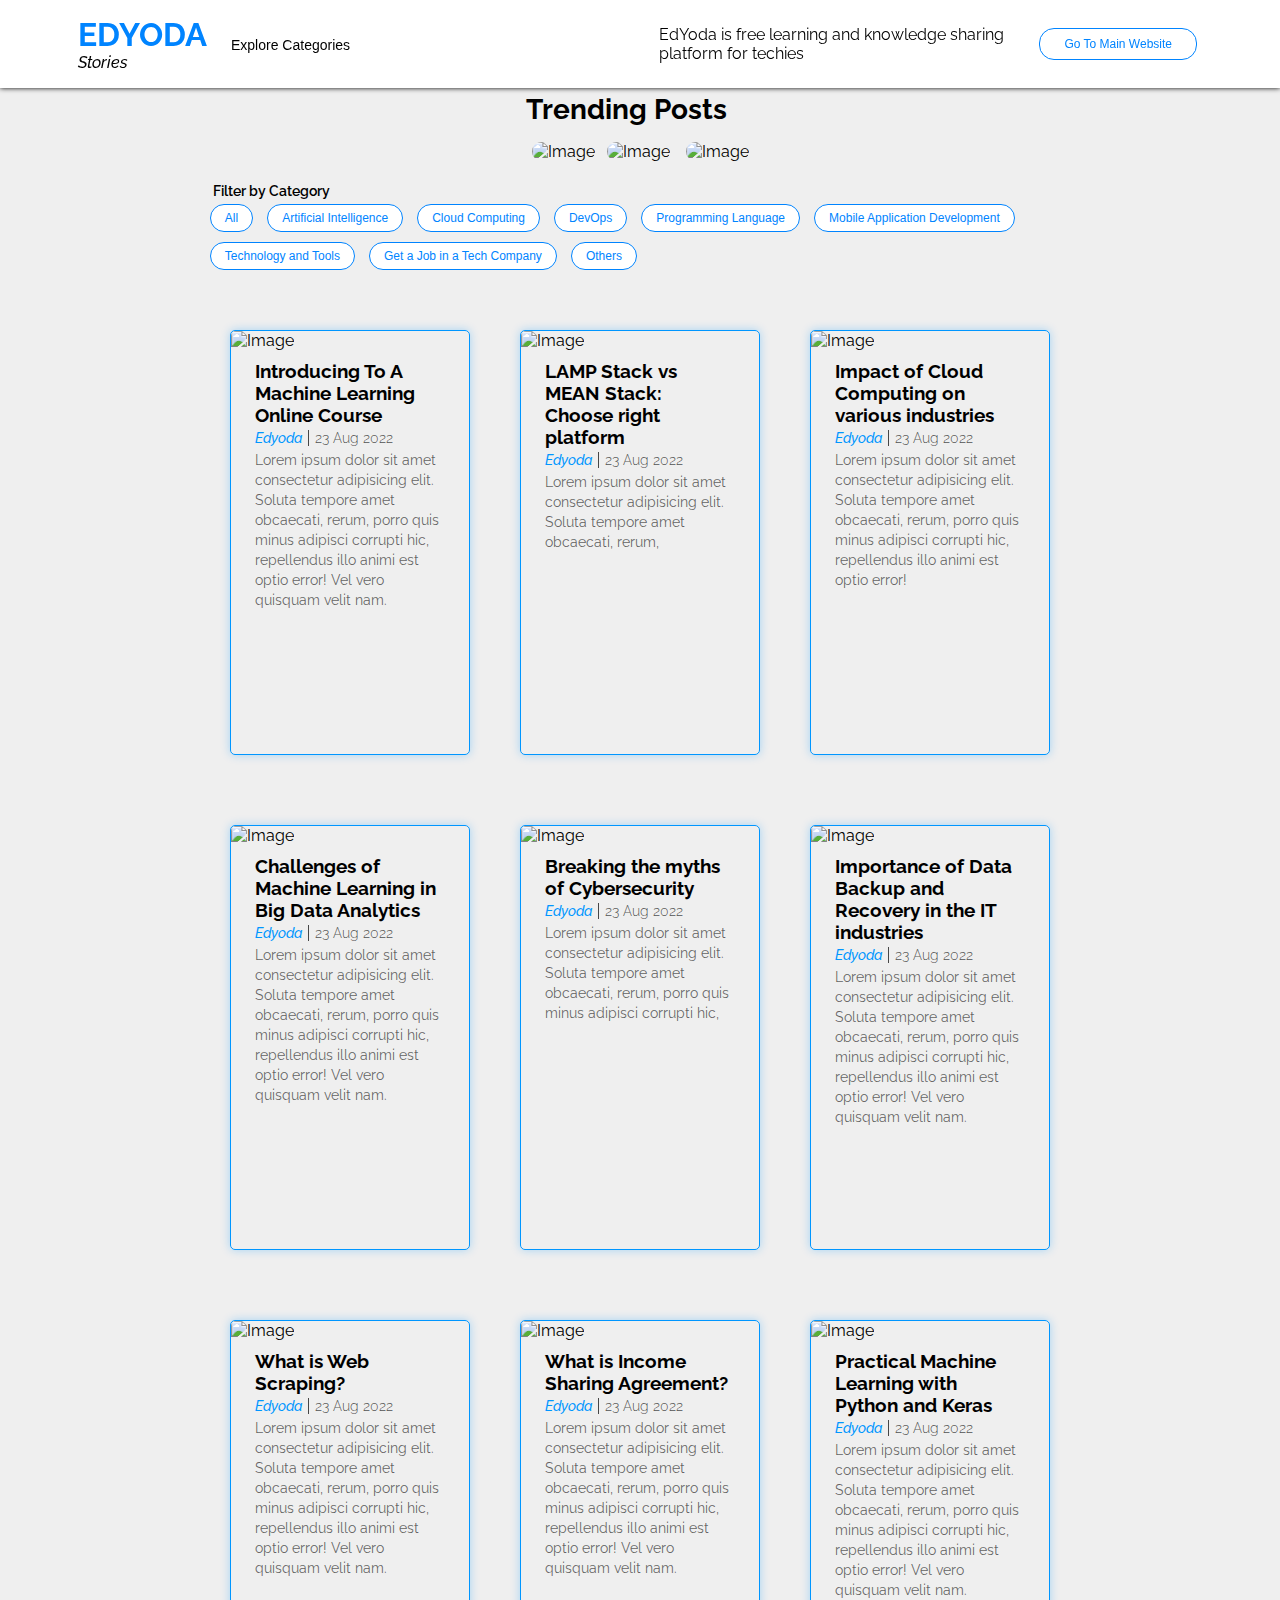
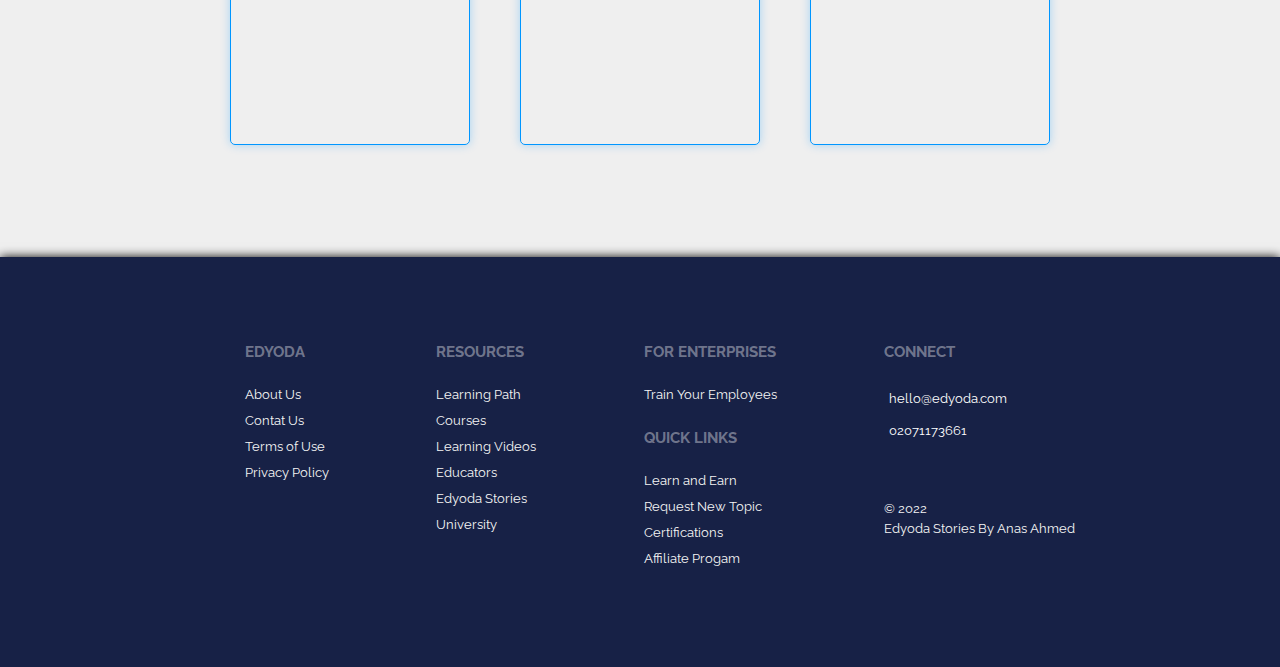
==== index.html @ 3b959c7e "initial commit" ====
<!DOCTYPE html>
<html lang="en">
<head>
    <link rel="preconnect" href="https://fonts.googleapis.com">
    <link rel="preconnect" href="https://fonts.gstatic.com" crossorigin>
    <link href="https://fonts.googleapis.com/css2?family=Raleway:ital,wght@1,500&display=swap" rel="stylesheet">

    <link rel="preconnect" href="https://fonts.googleapis.com">
    <link rel="preconnect" href="https://fonts.gstatic.com" crossorigin>
    <link href="https://fonts.googleapis.com/css2?family=Raleway:ital,wght@0,500;1,500&display=swap" rel="stylesheet">

    <link rel="stylesheet" href="https://cdnjs.cloudflare.com/ajax/libs/font-awesome/6.1.1/css/all.min.css" integrity="sha512-KfkfwYDsLkIlwQp6LFnl8zNdLGxu9YAA1QvwINks4PhcElQSvqcyVLLD9aMhXd13uQjoXtEKNosOWaZqXgel0g==" crossorigin="anonymous" referrerpolicy="no-referrer" />

    <meta charset="UTF-8">
    <meta http-equiv="X-UA-Compatible" content="IE=edge">
    <meta name="viewport" content="width=device-width, initial-scale=1.0">
    <title>Edyoda Stories</title>
    <style>
        * {
            margin: 0;
            box-sizing: border-box;
            transition: all 0.2s;
        }
        body {
            background-color: #efefef;
            font-family: 'Raleway', sans-serif;
        }
        header {
            display: flex;
            justify-content: space-between;
            background-color: #fff;
            box-shadow: 0 0 5px black;
            position: fixed;
            top: 0;
            left: 0;
            width: 100%;
        }
        .logo {
            width: 130px;
            font-size: 32px;
            color: #0084ff;
            text-transform: uppercase;
            cursor: pointer;
        }
        .logo-stories {
            margin: 0;
            font-weight: 500;
            font-family: 'Raleway', sans-serif;
            font-style: italic;
            cursor: pointer;
        }
        .headr-rt {
            display: flex;
            justify-content: space-between;
            align-items: center;
            padding: 16px 78px;

        }
        .headr-lt {
            display: flex;
            justify-content: space-between;
            align-items: center;
        }
        .left-text {
            margin-right: 20px;
            width: 355px;
        }
        button {
            margin: 5px;
            padding: 6px 14px;
            width: auto;
            border-radius: 15px;
            background-color: #fff;
            color: #0084ff;
            font-size: 12px;
            border: 1px solid #0084ff;
        }
        button:hover {
            background-color: #0084ff;
            color: #fff;
            cursor: pointer;
        }
        .btn button {
            padding: 8px 24px;
        }
        .btn {
            padding: 16px 78px 16px 0;
        }
        .drop-down {
            margin-left: 15px;
        }
        .dropdown-list {
            border: 0 solid grey;
            padding-left: 8px;
            margin-top: 0;
            cursor: pointer;
        }
        .dropdown-list::placeholder {
            color: black;  
            font-size: 14px;
            border: 0 solid white;
            /* doesn't work with all browsers */
        }
        main {
            display: flex;
            flex-direction: column;
            justify-content: center;
            align-items: center;
            padding: 6% 16%;
        }
        .trending {
            font-size: 28px;
            padding-top: 16px;
            margin-bottom: 10px;
            /* position: sticky;
            top: 12%; */
        }
        .trending-img {
            display: flex;
            justify-content: space-between;
        }
        .trending-img img {
            border-radius: 15px;
            margin: 6px;
        }
        .trending-img img:hover {
            cursor: pointer;
            border: 2px solid #0096ff;
        }
        .sub-trnd-img img {
            width: 650px;
        }
        .trnd-img-1  {
            height: 170px;
        }
        .trnd-img-2 {
            height: 140px;
        }
        .category-container {
            margin-bottom: 20px;
            font-size: 16px;
            padding-top: 16px;
            /* position: sticky;
            top: 12%; */
        }
        .category-heading {
            color: #000;
            font-weight: 600;
            margin: 0;
            display: flex;
            justify-content: left;
        }
        .filter-text {
            font-size: 14px;
            margin-left: 8px;
            font-weight: 600;
        }

        section {
            display: flex;
            flex-wrap: wrap;
            justify-content: space-around;
        }
        .items {
            flex-basis: 33.3%;
            flex-shrink: 1;
            height: 425px;
            margin: 10px 0;
            border-radius: 5px;
            border: 0.1px solid #0096ff;
            box-shadow: 0 0 10px #0095ff4f;
            cursor: pointer;
            overflow: auto;
        }
        .padding {
            /* display: flex; */
            padding: 25px;
            width: 33.3%;
        }
        .img img {
            height: 176px;
            width: 100%;
            border-top-right-radius: 5px;
            border-top-left-radius: 5px;
        }
        .sub-section {
            margin: 4px 0;
            color: rgba(0, 0, 0, 0.6);
            line-height: 1.43;
            font-weight: 400;
            font-size: 14px;
        }
        .text-section {
            padding: 10px 24px;
            display: flex;
            flex-direction: column;
        }
        .author-container {
            padding-top: 4px;
            align-items: center;
            display: flex;
        }
        .author-container h3 {
            color: #0096ff;
            font-size: 14px;
            font-style: italic;
            font-weight: 500;
            margin-right: 6px;
            padding-right: 6px;
            border-right: 1px solid rgba(0, 0, 0, 0.7);
        }
        .author-container p {
            color: rgba(0, 0, 0, 0.7);
            font-size: 14px;
            font-weight: 300;
        }
        footer {
            background-color: #172146;
            padding: 80px 16%;
            display: flex;
            justify-content: space-between;
            box-shadow: 0 0 10px black;
            color: whitesmoke;
            line-height: 2;
            font-size: 13px;
        }
        footer ul {
            list-style-type: none;
            margin-bottom: 15px;
        }
        footer a {
            text-decoration: none;
            color: #fff;
        }
        footer h3 {
            color: rgba(255, 255, 255, 0.4);
            margin-bottom: 15px;
            text-transform: uppercase;
        }
        .s-icon {
            font-size: 20px;
            margin: auto 5px;
        }
        .email-phone {
            margin-right: 5px;
            font-size: 16px;
        }
        .copyrt {
            line-height: normal;
            margin-top: 15px;
        }
    </style>
</head>
<body>
    <header>
        <div class="headr-rt">
            <div class="headr-logo">
                <h1 class="logo">Edyoda</h1>
                <div class="logo-stories">Stories</div>
            </div>
            <div class="drop-down">
                <!-- <label for="datalist">Explore Categories</label> -->
                <input type="list" list="datalist" class="dropdown-list" placeholder="Explore Categories">
                <datalist id="datalist" name="Explore Categories" class="">
                    <option value="Artificial Intelligence">Artificial Intelligence</option>
                    <option value="Cloud Computing">Cloud Computing</option>
                    <option value="DevOps">DevOps</option>
                </datalist>    
            </div>
        </div>
        <div class="headr-lt">
            <div class="left-text">
                EdYoda is free learning and knowledge sharing platform for techies
            </div>
            <div class="btn">
                <button>Go To Main Website</button>
            </div>
        </div>
    </header>

    <main>
        <aside>
            <h3 class="trending">
                Trending Posts
            </h3>
            <div class="trending-img">
                <div class="sub-trnd-img">
                    <img src="https://www.betterup.com/hubfs/Imported_Blog_Media/informational%20interview%20blog%20image-1.png" alt="Image">
                </div>
                <div>
                    <img src="https://miro.medium.com/max/1400/1*QuSCpw0OyxoJpsGs75Q4ng.jpeg" alt="Image" class="trnd-img-1">
                    <img src="https://edyoda.s3.amazonaws.com/media/blog-images/learn_cloud_computing_70own2G.jpeg" alt="Image" class="trnd-img-2">
                </div>
            </div>
        </aside>

        <nav class="category-container">
            <div class="category-heading">
                <div>
                    <i class="fa-solid fa-filter"></i>
                </div>    
                <h3 class="filter-text">
                    Filter by Category 
                </h3>
            </div>
            <div>
                <button>
                    All
                </button>
                <button>
                    Artificial Intelligence 
                </button>
                <button>
                    Cloud Computing
                </button>
                <button>
                    DevOps
                </button>
                <button>
                    Programming Language
                </button>
                <button>
                    Mobile Application Development
                </button>
                <button>
                    Technology and Tools
                </button>
                <button>
                    Get a Job in a Tech Company
                </button>
                <button>
                    Others
                </button>
            </div>
        </nav>

        <section>
            <div class="padding">
                <div class="items">
                    <div class="img">
                        <img src="https://edyoda.s3.amazonaws.com/media/blog-images/learn_machine_learning_courses_online.png" alt="Image">
                    </div>
                    <div class="text-section">
                        <h3 class="title">Introducing To A Machine Learning Online Course </h3>
                        <div class="author-container">
                            <h3>
                                Edyoda
                            </h3>
                            <p>
                                23 Aug 2022
                            </p>
                        </div>
                        <p class="sub-section"> Lorem ipsum dolor sit amet consectetur adipisicing elit. Soluta tempore amet obcaecati, rerum, porro quis minus adipisci corrupti hic, repellendus illo animi est optio error! Vel vero quisquam velit nam.</p>
                    </div>
                </div>
            </div>

            <div class="padding">
                <div class="items">
                    <div class="img">
                        <img src="https://edyoda.s3.amazonaws.com/media/blog-images/6.png" alt="Image">
                    </div>
                    <div class="text-section">
                        <h3 class="title">LAMP Stack vs MEAN Stack: Choose right platform</h3>
                        <div class="author-container">
                            <h3>
                                Edyoda
                            </h3>
                            <p>
                                23 Aug 2022
                            </p>
                        </div>
                        <p class="sub-section"> Lorem ipsum dolor sit amet consectetur adipisicing elit. Soluta tempore amet obcaecati, rerum, </p>
                    </div>
                </div>
            </div>

            <div class="padding">
                <div class="items">
                    <div class="img">
                        <img src="https://edyoda.s3.amazonaws.com/media/blog-images/4.png" alt="Image">
                    </div>
                    <div class="text-section">
                        <h3 class="title"> Impact of Cloud Computing on various industries </h3>
                        <div class="author-container">
                            <h3>
                                Edyoda
                            </h3>
                            <p>
                                23 Aug 2022
                            </p>
                        </div>
                        <p class="sub-section"> Lorem ipsum dolor sit amet consectetur adipisicing elit. Soluta tempore amet obcaecati, rerum, porro quis minus adipisci corrupti hic, repellendus illo animi est optio error!</p>
                    </div>
                </div>
            </div>

            <div class="padding">
                <div class="items">
                    <div class="img">
                        <img src="https://edyoda.s3.amazonaws.com/media/blog-images/3.png" alt="Image">
                    </div>
                    <div class="text-section">
                        <h3 class="title">Challenges of Machine Learning in Big Data Analytics</h3>
                        <div class="author-container">
                            <h3>
                                Edyoda
                            </h3>
                            <p>
                                23 Aug 2022
                            </p>
                        </div>
                        <p class="sub-section"> Lorem ipsum dolor sit amet consectetur adipisicing elit. Soluta tempore amet obcaecati, rerum, porro quis minus adipisci corrupti hic, repellendus illo animi est optio error! Vel vero quisquam velit nam.</p>
                    </div>
                </div>
            </div>

            <div class="padding">
                <div class="items">
                    <div class="img">
                        <img src="https://edyoda.s3.amazonaws.com/media/blog-images/5.png" alt="Image">
                    </div>
                    <div class="text-section">
                        <h3 class="title">Breaking the myths of Cybersecurity</h3>
                        <div class="author-container">
                            <h3>
                                Edyoda
                            </h3>
                            <p>
                                23 Aug 2022
                            </p>
                        </div>
                        <p class="sub-section"> Lorem ipsum dolor sit amet consectetur adipisicing elit. Soluta tempore amet obcaecati, rerum, porro quis minus adipisci corrupti hic, </p>
                    </div>
                </div>
            </div>
            <div class="padding">
                <div class="items">
                    <div class="img">
                        <img src="https://edyoda.s3.amazonaws.com/media/blog-images/7.png" alt="Image">
                    </div>
                    <div class="text-section">
                        <h3 class="title">Importance of Data Backup and Recovery in the IT industries</h3>
                        <div class="author-container">
                            <h3>
                                Edyoda
                            </h3>
                            <p>
                                23 Aug 2022
                            </p>
                        </div>
                        <p class="sub-section"> Lorem ipsum dolor sit amet consectetur adipisicing elit. Soluta tempore amet obcaecati, rerum, porro quis minus adipisci corrupti hic, repellendus illo animi est optio error! Vel vero quisquam velit nam.</p>
                    </div>
                </div>
            </div>
            <div class="padding">
                <div class="items">
                    <div class="img">
                        <img src="https://edyoda.s3.amazonaws.com/media/blog-images/automation-testing-an-overview-2.png" alt="Image">
                    </div>
                    <div class="text-section">
                        <h3 class="title">What is Web Scraping?</h3>
                        <div class="author-container">
                            <h3>
                                Edyoda
                            </h3>
                            <p>
                                23 Aug 2022
                            </p>
                        </div>
                        <p class="sub-section"> Lorem ipsum dolor sit amet consectetur adipisicing elit. Soluta tempore amet obcaecati, rerum, porro quis minus adipisci corrupti hic, repellendus illo animi est optio error! Vel vero quisquam velit nam.</p>
                    </div>
                </div>
            </div>  
            <div class="padding">
                <div class="items">
                    <div class="img">
                        <img src="https://edyoda.s3.amazonaws.com/media/blog-images/what_is_isa_blog_1.png" alt="Image">
                    </div>
                    <div class="text-section">
                        <h3 class="title">What is Income Sharing Agreement?</h3>
                        <div class="author-container">
                            <h3>
                                Edyoda
                            </h3>
                            <p>
                                23 Aug 2022
                            </p>
                        </div>
                        <p class="sub-section"> Lorem ipsum dolor sit amet consectetur adipisicing elit. Soluta tempore amet obcaecati, rerum, porro quis minus adipisci corrupti hic, repellendus illo animi est optio error! Vel vero quisquam velit nam.</p>
                    </div>
                </div>
            </div>
            <div class="padding">
                <div class="items">
                    <div class="img">
                        <img src="https://edyoda.s3.amazonaws.com/media/blog-images/practical_machine_learning_1.png" alt="Image">
                    </div>
                    <div class="text-section">
                        <h3 class="title">Practical Machine Learning with Python and Keras</h3>
                        <div class="author-container">
                            <h3>
                                Edyoda
                            </h3>
                            <p>
                                23 Aug 2022
                            </p>
                        </div>
                        <p class="sub-section"> Lorem ipsum dolor sit amet consectetur adipisicing elit. Soluta tempore amet obcaecati, rerum, porro quis minus adipisci corrupti hic, repellendus illo animi est optio error! Vel vero quisquam velit nam.</p>
                    </div>
                </div>
            </div>
        </section>
    </main>

    <footer>
        <div>
            <ul>
                <h3>EDYODA</h3>
                <li>About Us</li>
                <li>Contat Us</li>
                <li>Terms of Use</li>
                <li>Privacy Policy</li>
            </ul>
        </div>

        <div>
            <ul>
                <h3>Resources</h3>
                <li>Learning Path</li>
                <li>Courses</li>
                <li>Learning Videos</li>
                <li>Educators</li>
                <li>Edyoda Stories</li>
                <li>University</li>
            </ul>
        </div>

        <div>
            <ul>
                <h3>For enterprises</h3>
                <li>Train Your Employees</li>
            </ul>
            <ul>
                <h3>Quick links</h3>
                <li>Learn and Earn</li>
                <li>Request New Topic</li>
                <li>Certifications</li>
                <li>Affiliate Progam </li>
            </ul>
        </div>

        <div  class="social">

            <ul>
                <h3>Connect</h3>

                <li> <span class="email-phone"><i class="fa-solid fa-envelope"></i> </span>
                    <a href="mailto:hello@edyoda.com">hello@edyoda.com</a> </li>
                <li> <span class="email-phone"><i class="fa-solid fa-phone"></i></span> 
                    <a href="tel:02071173661" class="">02071173661</a> </li>
                <li>

                    <a class="s-icon" href="https://www.google.com/maps/place/EdYoda+(zekeLabs+Technologies+Private+Limited)/@12.9671441,77.7165631,17z/data=!3m1!4b1!4m5!3m4!1s0x3bae12256340d8a7:0xc9c6dfb48a7eeadd!8m2!3d12.9671912!4d77.7165756" target="_blank">  
                        <i class="fa-solid fa-location-dot"></i>
                    </a>

                    <a class="s-icon" href="https://twitter.com/EdYodaHQ" target="_blank" >
                        <i class="fa-brands fa-twitter"></i>
                    </a>
                    
                    <a class="s-icon" href="https://www.linkedin.com/company/edyoda/?originalSubdomain=in" target="_blank">  
                        <i class="fa-brands fa-linkedin"></i>
                    </a>

                    <a class="s-icon" href="https://en-gb.facebook.com/edYoda.here/" target="_blank">  
                        <i class="fa-brands fa-facebook"></i>
                    </a>

                    
                </li>
                <li> <div class="copyrt">&copy; 2022</div> Edyoda Stories By Anas Ahmed</li>
            </ul>

            </div>
        </div>
    </footer>
</body>
</html>
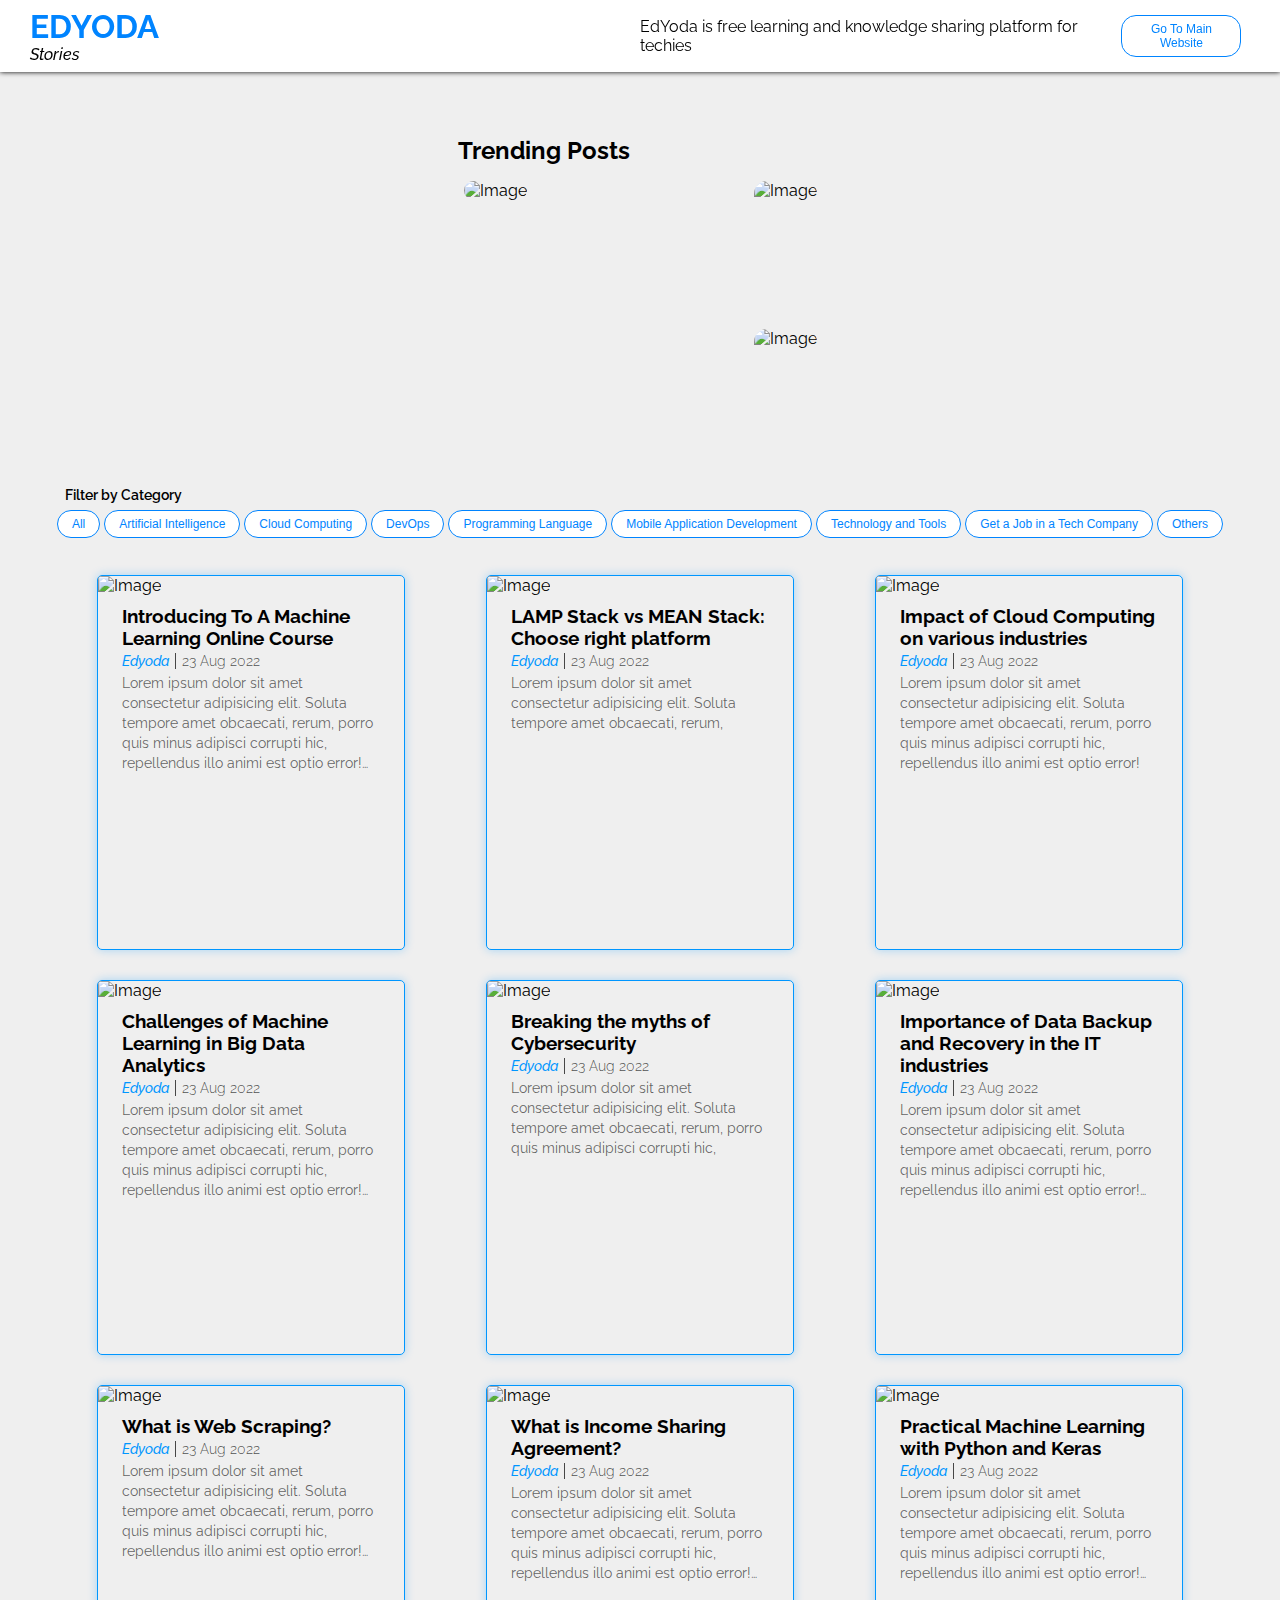
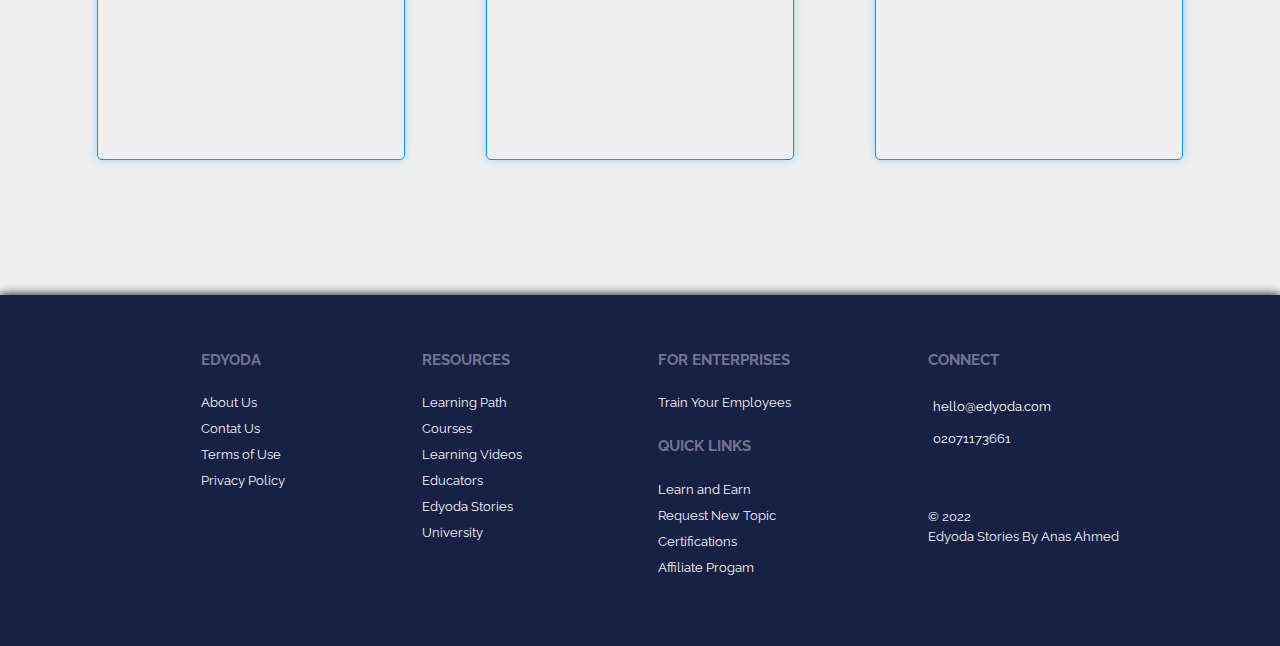
==== commit 6f75c7ee: "Initial commit" ====
--- a/index.html
+++ b/index.html
@@ -1,21 +1,18 @@
 <!DOCTYPE html>
 <html lang="en">
 <head>
-    <link rel="preconnect" href="https://fonts.googleapis.com">
-    <link rel="preconnect" href="https://fonts.gstatic.com" crossorigin>
-    <link href="https://fonts.googleapis.com/css2?family=Raleway:ital,wght@1,500&display=swap" rel="stylesheet">
-
-    <link rel="preconnect" href="https://fonts.googleapis.com">
-    <link rel="preconnect" href="https://fonts.gstatic.com" crossorigin>
-    <link href="https://fonts.googleapis.com/css2?family=Raleway:ital,wght@0,500;1,500&display=swap" rel="stylesheet">
 
     <link rel="stylesheet" href="https://cdnjs.cloudflare.com/ajax/libs/font-awesome/6.1.1/css/all.min.css" integrity="sha512-KfkfwYDsLkIlwQp6LFnl8zNdLGxu9YAA1QvwINks4PhcElQSvqcyVLLD9aMhXd13uQjoXtEKNosOWaZqXgel0g==" crossorigin="anonymous" referrerpolicy="no-referrer" />
 
     <meta charset="UTF-8">
     <meta http-equiv="X-UA-Compatible" content="IE=edge">
     <meta name="viewport" content="width=device-width, initial-scale=1.0">
+
     <title>Edyoda Stories</title>
+
     <style>
+        @import url('https://fonts.googleapis.com/css2?family=Raleway:ital,wght@0,100;0,200;0,300;0,400;0,500;0,600;0,700;0,800;0,900;1,100;1,200;1,300;1,400;1,500;1,600;1,700;1,800;1,900&display=swap');
+
         * {
             margin: 0;
             box-sizing: border-box;
@@ -36,11 +33,11 @@
             width: 100%;
         }
         .logo {
-            width: 130px;
             font-size: 32px;
             color: #0084ff;
             text-transform: uppercase;
             cursor: pointer;
+            font-weight: 700;
         }
         .logo-stories {
             margin: 0;
@@ -51,104 +48,96 @@
         }
         .headr-rt {
             display: flex;
-            justify-content: space-between;
+            justify-content: flex-start;
             align-items: center;
-            padding: 16px 78px;
+            padding: 8px 30px;
+            width: 50%;
 
         }
         .headr-lt {
             display: flex;
-            justify-content: space-between;
+            justify-content: flex-end;
             align-items: center;
+            width: 50%;
         }
         .left-text {
             margin-right: 20px;
-            width: 355px;
-        }
-        button {
-            margin: 5px;
+        }
+        .btn button {
             padding: 6px 14px;
-            width: auto;
+            width: 50%;
+            min-width: 120px;
             border-radius: 15px;
             background-color: #fff;
             color: #0084ff;
             font-size: 12px;
             border: 1px solid #0084ff;
         }
-        button:hover {
-            background-color: #0084ff;
-            color: #fff;
-            cursor: pointer;
-        }
-        .btn button {
-            padding: 8px 24px;
-        }
         .btn {
-            padding: 16px 78px 16px 0;
-        }
-        .drop-down {
-            margin-left: 15px;
-        }
-        .dropdown-list {
-            border: 0 solid grey;
-            padding-left: 8px;
-            margin-top: 0;
-            cursor: pointer;
-        }
-        .dropdown-list::placeholder {
-            color: black;  
-            font-size: 14px;
-            border: 0 solid white;
-            /* doesn't work with all browsers */
+            padding: 8px 30px 8px 0;
         }
         main {
             display: flex;
             flex-direction: column;
             justify-content: center;
             align-items: center;
-            padding: 6% 16%;
+            padding: 120px 2%;
         }
         .trending {
-            font-size: 28px;
+            font-size: 24px;
             padding-top: 16px;
             margin-bottom: 10px;
-            /* position: sticky;
-            top: 12%; */
         }
         .trending-img {
             display: flex;
-            justify-content: space-between;
+            justify-content: space-evenly;
+            align-items: flex-start;
+            flex-wrap: wrap;
         }
         .trending-img img {
             border-radius: 15px;
-            margin: 6px;
+            margin: 4px;
+            padding: 2px;
         }
         .trending-img img:hover {
             cursor: pointer;
             border: 2px solid #0096ff;
         }
-        .sub-trnd-img img {
-            width: 650px;
-        }
-        .trnd-img-1  {
-            height: 170px;
-        }
-        .trnd-img-2 {
+        .sub-trnd-img1{
+            width: 60%;
+            min-width: 290px;
+        }
+        .sub-trnd-img1 img {
+            width: 100%;
+        }
+        .sub-trnd-img2 {
+            display: flex;
+            flex-wrap: wrap;
+            flex-direction: column;
+        }
+        .trnd-img-1, .trnd-img-2   {
             height: 140px;
         }
         .category-container {
             margin-bottom: 20px;
             font-size: 16px;
             padding-top: 16px;
-            /* position: sticky;
-            top: 12%; */
         }
         .category-heading {
             color: #000;
             font-weight: 600;
-            margin: 0;
+            margin-bottom: 5px;
             display: flex;
             justify-content: left;
+        }
+        .category-container button {
+            padding: 6px 14px;
+            margin: 2px 0px;
+            border-radius: 15px;
+            background-color: #fff;
+            color: #0084ff;
+            font-size: 12px;
+            border: 1px solid #0084ff;
         }
         .filter-text {
             font-size: 14px;
@@ -159,29 +148,22 @@
         section {
             display: flex;
             flex-wrap: wrap;
-            justify-content: space-around;
+            justify-content: space-evenly;
+            align-items: center;
         }
         .items {
-            flex-basis: 33.3%;
-            flex-shrink: 1;
-            height: 425px;
-            margin: 10px 0;
+            width: 25%;
+            height: 375px;
+            margin: 15px 10px;
             border-radius: 5px;
             border: 0.1px solid #0096ff;
             box-shadow: 0 0 10px #0095ff4f;
             cursor: pointer;
             overflow: auto;
-        }
-        .padding {
-            /* display: flex; */
-            padding: 25px;
-            width: 33.3%;
+            min-width: 270px;
         }
         .img img {
-            height: 176px;
             width: 100%;
-            border-top-right-radius: 5px;
-            border-top-left-radius: 5px;
         }
         .sub-section {
             margin: 4px 0;
@@ -189,6 +171,12 @@
             line-height: 1.43;
             font-weight: 400;
             font-size: 14px;
+            text-overflow:ellipsis;
+            overflow:hidden;
+            display: -webkit-box !important;
+            -webkit-line-clamp: 5;
+            -webkit-box-orient: vertical;
+            white-space: normal;
         }
         .text-section {
             padding: 10px 24px;
@@ -216,9 +204,9 @@
         }
         footer {
             background-color: #172146;
-            padding: 80px 16%;
-            display: flex;
-            justify-content: space-between;
+            padding: 50px 5%;
+            display: flex;
+            justify-content: space-evenly;
             box-shadow: 0 0 10px black;
             color: whitesmoke;
             line-height: 2;
@@ -248,6 +236,26 @@
         .copyrt {
             line-height: normal;
             margin-top: 15px;
+        }
+        button:hover {
+            background-color: #0084ff;
+            color: #fff;
+            cursor: pointer;
+        }
+
+        @media(max-width: 700px){
+            .headr-rt{
+                padding: 8px 15px;
+            }
+            .left-text{
+                display: none;
+            }
+            .btn{
+                padding: 0%;
+            }
+            footer{
+                flex-direction: column;
+            }
         }
     </style>
 </head>
@@ -258,15 +266,7 @@
                 <h1 class="logo">Edyoda</h1>
                 <div class="logo-stories">Stories</div>
             </div>
-            <div class="drop-down">
-                <!-- <label for="datalist">Explore Categories</label> -->
-                <input type="list" list="datalist" class="dropdown-list" placeholder="Explore Categories">
-                <datalist id="datalist" name="Explore Categories" class="">
-                    <option value="Artificial Intelligence">Artificial Intelligence</option>
-                    <option value="Cloud Computing">Cloud Computing</option>
-                    <option value="DevOps">DevOps</option>
-                </datalist>    
-            </div>
+           
         </div>
         <div class="headr-lt">
             <div class="left-text">
@@ -284,10 +284,10 @@
                 Trending Posts
             </h3>
             <div class="trending-img">
-                <div class="sub-trnd-img">
+                <div class="sub-trnd-img1">
                     <img src="https://www.betterup.com/hubfs/Imported_Blog_Media/informational%20interview%20blog%20image-1.png" alt="Image">
                 </div>
-                <div>
+                <div class="sub-trnd-img2">
                     <img src="https://miro.medium.com/max/1400/1*QuSCpw0OyxoJpsGs75Q4ng.jpeg" alt="Image" class="trnd-img-1">
                     <img src="https://edyoda.s3.amazonaws.com/media/blog-images/learn_cloud_computing_70own2G.jpeg" alt="Image" class="trnd-img-2">
                 </div>
@@ -335,7 +335,6 @@
         </nav>
 
         <section>
-            <div class="padding">
                 <div class="items">
                     <div class="img">
                         <img src="https://edyoda.s3.amazonaws.com/media/blog-images/learn_machine_learning_courses_online.png" alt="Image">
@@ -353,9 +352,7 @@
                         <p class="sub-section"> Lorem ipsum dolor sit amet consectetur adipisicing elit. Soluta tempore amet obcaecati, rerum, porro quis minus adipisci corrupti hic, repellendus illo animi est optio error! Vel vero quisquam velit nam.</p>
                     </div>
                 </div>
-            </div>
-
-            <div class="padding">
+
                 <div class="items">
                     <div class="img">
                         <img src="https://edyoda.s3.amazonaws.com/media/blog-images/6.png" alt="Image">
@@ -373,9 +370,7 @@
                         <p class="sub-section"> Lorem ipsum dolor sit amet consectetur adipisicing elit. Soluta tempore amet obcaecati, rerum, </p>
                     </div>
                 </div>
-            </div>
-
-            <div class="padding">
+
                 <div class="items">
                     <div class="img">
                         <img src="https://edyoda.s3.amazonaws.com/media/blog-images/4.png" alt="Image">
@@ -393,9 +388,7 @@
                         <p class="sub-section"> Lorem ipsum dolor sit amet consectetur adipisicing elit. Soluta tempore amet obcaecati, rerum, porro quis minus adipisci corrupti hic, repellendus illo animi est optio error!</p>
                     </div>
                 </div>
-            </div>
-
-            <div class="padding">
+
                 <div class="items">
                     <div class="img">
                         <img src="https://edyoda.s3.amazonaws.com/media/blog-images/3.png" alt="Image">
@@ -413,9 +406,7 @@
                         <p class="sub-section"> Lorem ipsum dolor sit amet consectetur adipisicing elit. Soluta tempore amet obcaecati, rerum, porro quis minus adipisci corrupti hic, repellendus illo animi est optio error! Vel vero quisquam velit nam.</p>
                     </div>
                 </div>
-            </div>
-
-            <div class="padding">
+
                 <div class="items">
                     <div class="img">
                         <img src="https://edyoda.s3.amazonaws.com/media/blog-images/5.png" alt="Image">
@@ -433,8 +424,7 @@
                         <p class="sub-section"> Lorem ipsum dolor sit amet consectetur adipisicing elit. Soluta tempore amet obcaecati, rerum, porro quis minus adipisci corrupti hic, </p>
                     </div>
                 </div>
-            </div>
-            <div class="padding">
+
                 <div class="items">
                     <div class="img">
                         <img src="https://edyoda.s3.amazonaws.com/media/blog-images/7.png" alt="Image">
@@ -452,8 +442,7 @@
                         <p class="sub-section"> Lorem ipsum dolor sit amet consectetur adipisicing elit. Soluta tempore amet obcaecati, rerum, porro quis minus adipisci corrupti hic, repellendus illo animi est optio error! Vel vero quisquam velit nam.</p>
                     </div>
                 </div>
-            </div>
-            <div class="padding">
+
                 <div class="items">
                     <div class="img">
                         <img src="https://edyoda.s3.amazonaws.com/media/blog-images/automation-testing-an-overview-2.png" alt="Image">
@@ -471,8 +460,7 @@
                         <p class="sub-section"> Lorem ipsum dolor sit amet consectetur adipisicing elit. Soluta tempore amet obcaecati, rerum, porro quis minus adipisci corrupti hic, repellendus illo animi est optio error! Vel vero quisquam velit nam.</p>
                     </div>
                 </div>
-            </div>  
-            <div class="padding">
+
                 <div class="items">
                     <div class="img">
                         <img src="https://edyoda.s3.amazonaws.com/media/blog-images/what_is_isa_blog_1.png" alt="Image">
@@ -490,8 +478,7 @@
                         <p class="sub-section"> Lorem ipsum dolor sit amet consectetur adipisicing elit. Soluta tempore amet obcaecati, rerum, porro quis minus adipisci corrupti hic, repellendus illo animi est optio error! Vel vero quisquam velit nam.</p>
                     </div>
                 </div>
-            </div>
-            <div class="padding">
+
                 <div class="items">
                     <div class="img">
                         <img src="https://edyoda.s3.amazonaws.com/media/blog-images/practical_machine_learning_1.png" alt="Image">
@@ -509,7 +496,7 @@
                         <p class="sub-section"> Lorem ipsum dolor sit amet consectetur adipisicing elit. Soluta tempore amet obcaecati, rerum, porro quis minus adipisci corrupti hic, repellendus illo animi est optio error! Vel vero quisquam velit nam.</p>
                     </div>
                 </div>
-            </div>
+
         </section>
     </main>
 
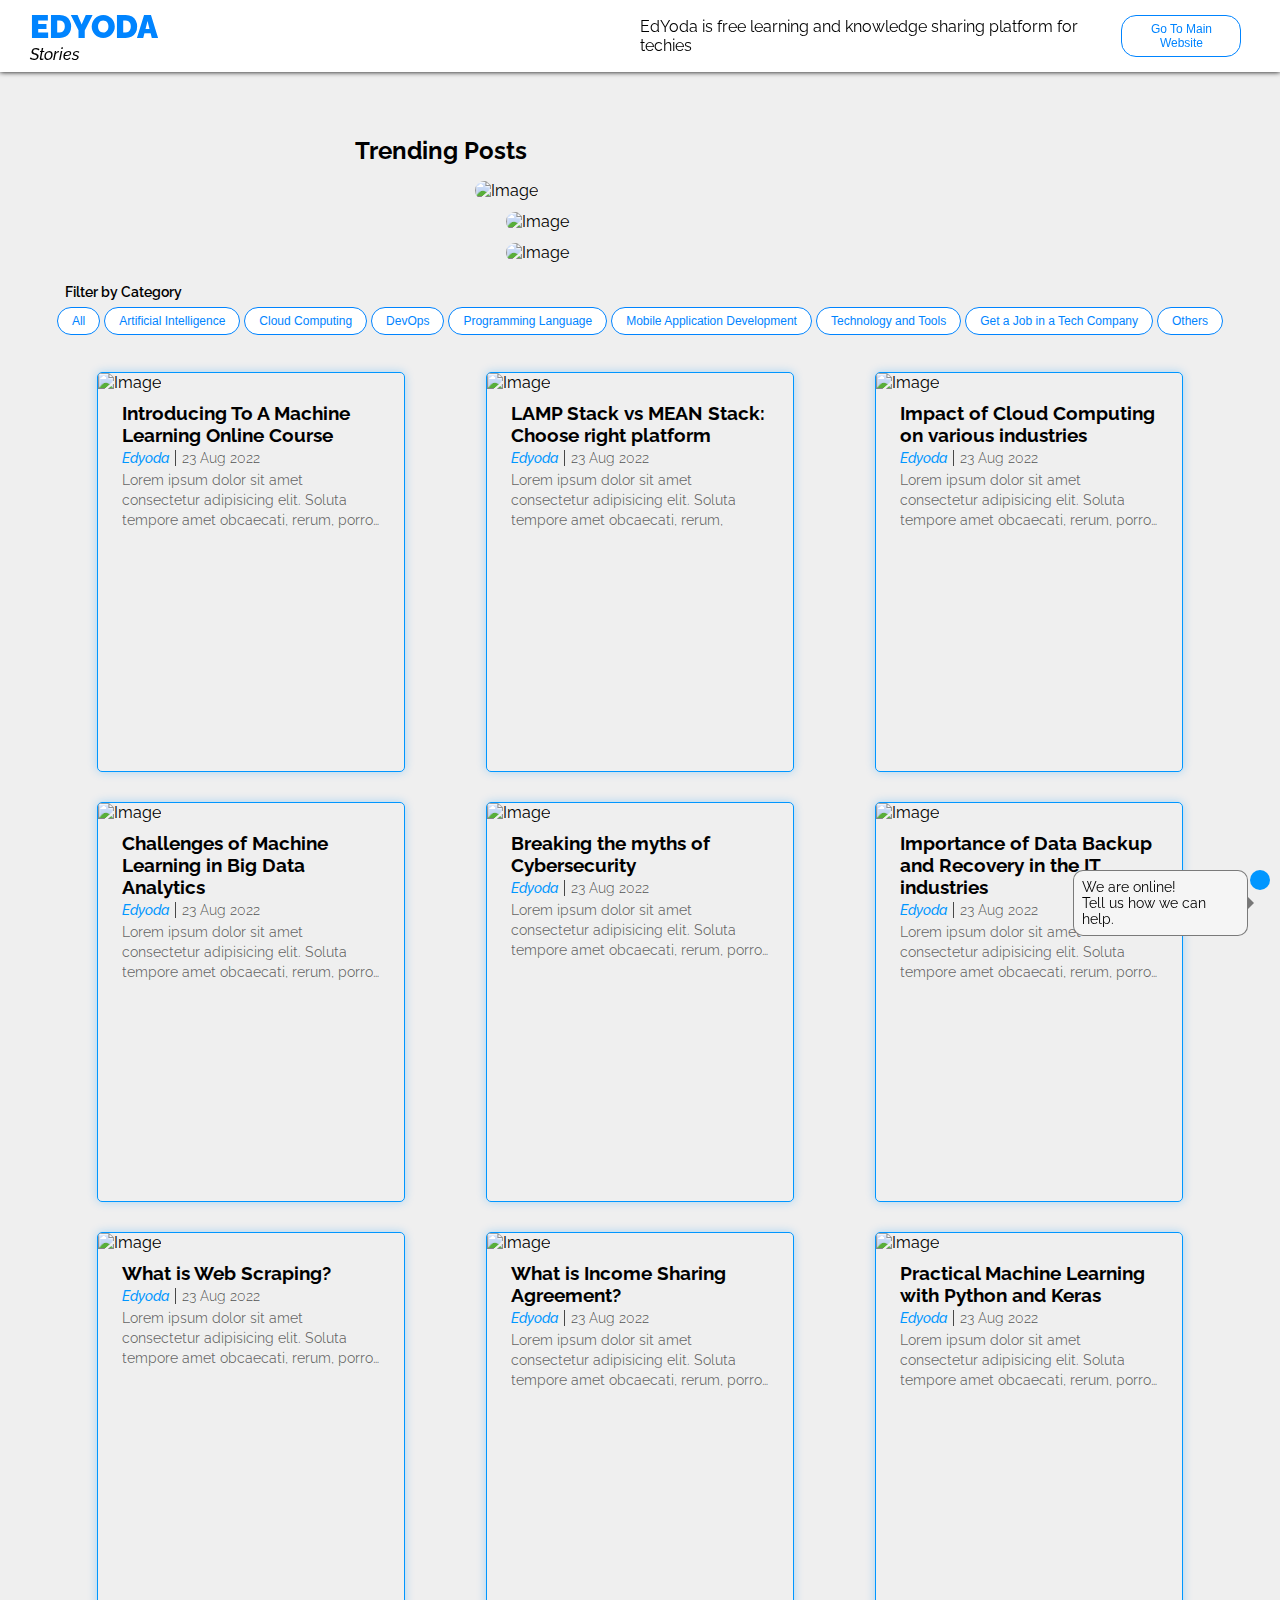
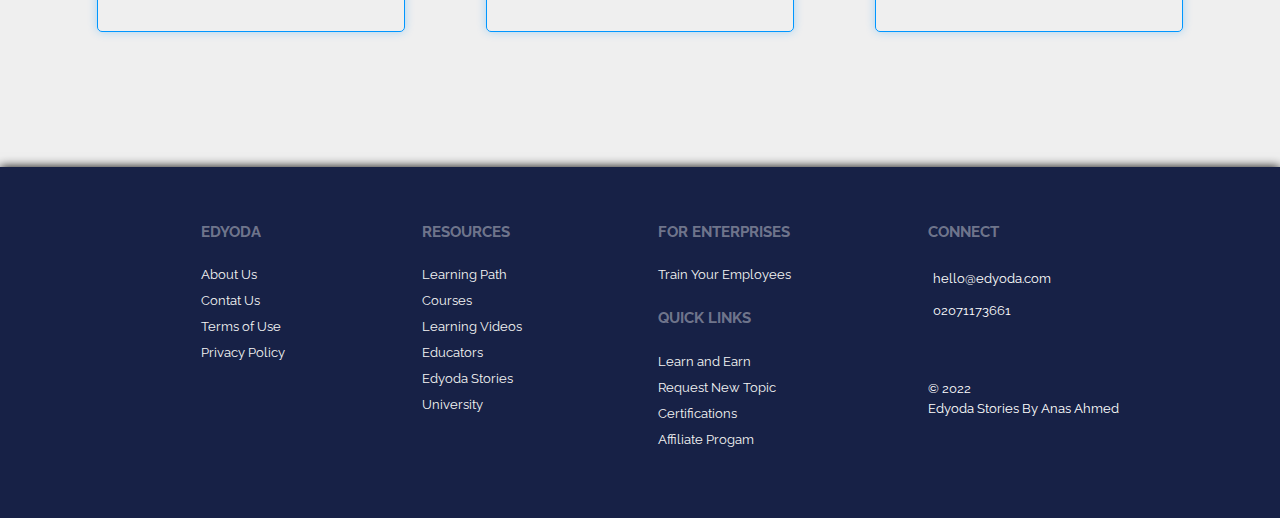
==== commit cb0d9846: "initial commit" ====
--- a/index.html
+++ b/index.html
@@ -10,254 +10,7 @@
 
     <title>Edyoda Stories</title>
 
-    <style>
-        @import url('https://fonts.googleapis.com/css2?family=Raleway:ital,wght@0,100;0,200;0,300;0,400;0,500;0,600;0,700;0,800;0,900;1,100;1,200;1,300;1,400;1,500;1,600;1,700;1,800;1,900&display=swap');
-
-        * {
-            margin: 0;
-            box-sizing: border-box;
-            transition: all 0.2s;
-        }
-        body {
-            background-color: #efefef;
-            font-family: 'Raleway', sans-serif;
-        }
-        header {
-            display: flex;
-            justify-content: space-between;
-            background-color: #fff;
-            box-shadow: 0 0 5px black;
-            position: fixed;
-            top: 0;
-            left: 0;
-            width: 100%;
-        }
-        .logo {
-            font-size: 32px;
-            color: #0084ff;
-            text-transform: uppercase;
-            cursor: pointer;
-            font-weight: 700;
-        }
-        .logo-stories {
-            margin: 0;
-            font-weight: 500;
-            font-family: 'Raleway', sans-serif;
-            font-style: italic;
-            cursor: pointer;
-        }
-        .headr-rt {
-            display: flex;
-            justify-content: flex-start;
-            align-items: center;
-            padding: 8px 30px;
-            width: 50%;
-
-        }
-        .headr-lt {
-            display: flex;
-            justify-content: flex-end;
-            align-items: center;
-            width: 50%;
-        }
-        .left-text {
-            margin-right: 20px;
-        }
-        .btn button {
-            padding: 6px 14px;
-            width: 50%;
-            min-width: 120px;
-            border-radius: 15px;
-            background-color: #fff;
-            color: #0084ff;
-            font-size: 12px;
-            border: 1px solid #0084ff;
-        }
-        .btn {
-            padding: 8px 30px 8px 0;
-        }
-        main {
-            display: flex;
-            flex-direction: column;
-            justify-content: center;
-            align-items: center;
-            padding: 120px 2%;
-        }
-        .trending {
-            font-size: 24px;
-            padding-top: 16px;
-            margin-bottom: 10px;
-        }
-        .trending-img {
-            display: flex;
-            justify-content: space-evenly;
-            align-items: flex-start;
-            flex-wrap: wrap;
-        }
-        .trending-img img {
-            border-radius: 15px;
-            margin: 4px;
-            padding: 2px;
-        }
-        .trending-img img:hover {
-            cursor: pointer;
-            border: 2px solid #0096ff;
-        }
-        .sub-trnd-img1{
-            width: 60%;
-            min-width: 290px;
-        }
-        .sub-trnd-img1 img {
-            width: 100%;
-        }
-        .sub-trnd-img2 {
-            display: flex;
-            flex-wrap: wrap;
-            flex-direction: column;
-        }
-        .trnd-img-1, .trnd-img-2   {
-            height: 140px;
-        }
-        .category-container {
-            margin-bottom: 20px;
-            font-size: 16px;
-            padding-top: 16px;
-        }
-        .category-heading {
-            color: #000;
-            font-weight: 600;
-            margin-bottom: 5px;
-            display: flex;
-            justify-content: left;
-        }
-        .category-container button {
-            padding: 6px 14px;
-            margin: 2px 0px;
-            border-radius: 15px;
-            background-color: #fff;
-            color: #0084ff;
-            font-size: 12px;
-            border: 1px solid #0084ff;
-        }
-        .filter-text {
-            font-size: 14px;
-            margin-left: 8px;
-            font-weight: 600;
-        }
-
-        section {
-            display: flex;
-            flex-wrap: wrap;
-            justify-content: space-evenly;
-            align-items: center;
-        }
-        .items {
-            width: 25%;
-            height: 375px;
-            margin: 15px 10px;
-            border-radius: 5px;
-            border: 0.1px solid #0096ff;
-            box-shadow: 0 0 10px #0095ff4f;
-            cursor: pointer;
-            overflow: auto;
-            min-width: 270px;
-        }
-        .img img {
-            width: 100%;
-        }
-        .sub-section {
-            margin: 4px 0;
-            color: rgba(0, 0, 0, 0.6);
-            line-height: 1.43;
-            font-weight: 400;
-            font-size: 14px;
-            text-overflow:ellipsis;
-            overflow:hidden;
-            display: -webkit-box !important;
-            -webkit-line-clamp: 5;
-            -webkit-box-orient: vertical;
-            white-space: normal;
-        }
-        .text-section {
-            padding: 10px 24px;
-            display: flex;
-            flex-direction: column;
-        }
-        .author-container {
-            padding-top: 4px;
-            align-items: center;
-            display: flex;
-        }
-        .author-container h3 {
-            color: #0096ff;
-            font-size: 14px;
-            font-style: italic;
-            font-weight: 500;
-            margin-right: 6px;
-            padding-right: 6px;
-            border-right: 1px solid rgba(0, 0, 0, 0.7);
-        }
-        .author-container p {
-            color: rgba(0, 0, 0, 0.7);
-            font-size: 14px;
-            font-weight: 300;
-        }
-        footer {
-            background-color: #172146;
-            padding: 50px 5%;
-            display: flex;
-            justify-content: space-evenly;
-            box-shadow: 0 0 10px black;
-            color: whitesmoke;
-            line-height: 2;
-            font-size: 13px;
-        }
-        footer ul {
-            list-style-type: none;
-            margin-bottom: 15px;
-        }
-        footer a {
-            text-decoration: none;
-            color: #fff;
-        }
-        footer h3 {
-            color: rgba(255, 255, 255, 0.4);
-            margin-bottom: 15px;
-            text-transform: uppercase;
-        }
-        .s-icon {
-            font-size: 20px;
-            margin: auto 5px;
-        }
-        .email-phone {
-            margin-right: 5px;
-            font-size: 16px;
-        }
-        .copyrt {
-            line-height: normal;
-            margin-top: 15px;
-        }
-        button:hover {
-            background-color: #0084ff;
-            color: #fff;
-            cursor: pointer;
-        }
-
-        @media(max-width: 700px){
-            .headr-rt{
-                padding: 8px 15px;
-            }
-            .left-text{
-                display: none;
-            }
-            .btn{
-                padding: 0%;
-            }
-            footer{
-                flex-direction: column;
-            }
-        }
-    </style>
+    <link rel="stylesheet" href="style.css">
 </head>
 <body>
     <header>
@@ -498,6 +251,19 @@
                 </div>
 
         </section>
+        
+        <aside id="help">
+            <div id="help-txt">
+                    We are online! 
+                    <br> 
+                    Tell us how we can help.
+                <div id="triangle"></div>
+                <div id="cross"><i class="fa-solid fa-circle-xmark"></i></div>
+            </div>
+            <div id="help-icon">
+                <a href="form-page/index.html"><i class="fa-solid fa-comments"></i></a>
+            </div>
+        </aside>
     </main>
 
     <footer>
@@ -566,11 +332,14 @@
 
                     
                 </li>
-                <li> <div class="copyrt">&copy; 2022</div> Edyoda Stories By Anas Ahmed</li>
+                <li> <a href="https://a14a19.github.io/" target="_blank"><div class="copyrt">&copy; 2022</div> Edyoda Stories By Anas Ahmed</a></li>
             </ul>
 
             </div>
         </div>
     </footer>
+
+    <script src="https://cdnjs.cloudflare.com/ajax/libs/jquery/3.6.1/jquery.min.js" integrity="sha512-aVKKRRi/Q/YV+4mjoKBsE4x3H+BkegoM/em46NNlCqNTmUYADjBbeNefNxYV7giUp0VxICtqdrbqU7iVaeZNXA==" crossorigin="anonymous" referrerpolicy="no-referrer"></script>
+    <script src="script.js"></script>
 </body>
 </html>--- a/style.css
+++ b/style.css
@@ -0,0 +1,301 @@
+@import url('https://fonts.googleapis.com/css2?family=Raleway:ital,wght@0,100;0,200;0,300;0,400;0,500;0,600;0,700;0,800;0,900;1,100;1,200;1,300;1,400;1,500;1,600;1,700;1,800;1,900&display=swap');
+
+* {
+    margin: 0;
+    box-sizing: border-box;
+    transition: all 0.2s;
+}
+body {
+    background-color: #efefef;
+    font-family: 'Raleway', sans-serif;
+}
+header {
+    display: flex;
+    justify-content: space-between;
+    background-color: #fff;
+    box-shadow: 0 0 5px black;
+    position: fixed;
+    top: 0;
+    left: 0;
+    width: 100%;
+}
+.logo {
+    font-size: 32px;
+    color: #0084ff;
+    text-transform: uppercase;
+    cursor: pointer;
+    font-weight: 900;
+}
+.logo-stories {
+    margin: 0;
+    font-weight: 500;
+    font-family: 'Raleway', sans-serif;
+    font-style: italic;
+    cursor: pointer;
+}
+.headr-rt {
+    display: flex;
+    justify-content: flex-start;
+    align-items: center;
+    padding: 8px 30px;
+    width: 50%;
+
+}
+.headr-lt {
+    display: flex;
+    justify-content: flex-end;
+    align-items: center;
+    width: 50%;
+}
+.left-text {
+    margin-right: 20px;
+}
+.btn button {
+    padding: 6px 14px;
+    width: 50%;
+    min-width: 120px;
+    border-radius: 15px;
+    background-color: #fff;
+    color: #0084ff;
+    font-size: 12px;
+    border: 1px solid #0084ff;
+}
+.btn {
+    padding: 8px 30px 8px 0;
+}
+main {
+    display: flex;
+    flex-direction: column;
+    justify-content: center;
+    align-items: center;
+    padding: 120px 2%;
+}
+.trending {
+    font-size: 24px;
+    padding-top: 16px;
+    margin-bottom: 10px;
+}
+.trending-img {
+    display: flex;
+    justify-content: space-evenly;
+    align-items: flex-start;
+    flex-wrap: wrap;
+}
+.trending-img img {
+    border-radius: 15px;
+    margin: 4px;
+    padding: 2px;
+}
+.trending-img img:hover {
+    cursor: pointer;
+    border: 2px solid #0096ff;
+}
+.sub-trnd-img1{
+    width: 60%;
+    min-width: 290px;
+}
+.sub-trnd-img1 img {
+    width: 100%;
+}
+.sub-trnd-img2 {
+    display: flex;
+    flex-wrap: wrap;
+    flex-direction: column;
+    width: 23%;
+    min-width: 280px;
+}
+.trnd-img-1, .trnd-img-2   {
+    width: 100%;
+}
+.category-container {
+    margin-bottom: 20px;
+    font-size: 16px;
+    padding-top: 16px;
+}
+.category-heading {
+    color: #000;
+    font-weight: 600;
+    margin-bottom: 5px;
+    display: flex;
+    justify-content: left;
+}
+.category-container button {
+    padding: 6px 14px;
+    margin: 2px 0px;
+    border-radius: 15px;
+    background-color: #fff;
+    color: #0084ff;
+    font-size: 12px;
+    border: 1px solid #0084ff;
+}
+.filter-text {
+    font-size: 14px;
+    margin-left: 8px;
+    font-weight: 600;
+}
+
+section {
+    display: flex;
+    flex-wrap: wrap;
+    justify-content: space-evenly;
+    align-items: center;
+}
+.items {
+    width: 25%;
+    height: 400px;
+    margin: 15px 10px;
+    border-radius: 5px;
+    border: 0.1px solid #0096ff;
+    box-shadow: 0 0 10px #0095ff4f;
+    cursor: pointer;
+    overflow: auto;
+    min-width: 270px;
+    -ms-overflow-style: none;  
+    scrollbar-width: none;
+}
+.items::-webkit-scrollbar{
+    display: none;
+}
+.img img {
+    width: 100%;
+}
+.sub-section {
+    margin: 4px 0;
+    color: rgba(0, 0, 0, 0.6);
+    line-height: 1.43;
+    font-weight: 380;
+    font-size: 14px;
+    text-overflow:ellipsis;
+    overflow:hidden;
+    display: -webkit-box !important;
+    -webkit-line-clamp: 3;
+    -webkit-box-orient: vertical;
+    white-space: normal;
+}
+.text-section {
+    padding: 10px 24px;
+    display: flex;
+    flex-direction: column;
+}
+.author-container {
+    padding-top: 4px;
+    align-items: center;
+    display: flex;
+}
+.author-container h3 {
+    color: #0096ff;
+    font-size: 14px;
+    font-style: italic;
+    font-weight: 500;
+    margin-right: 6px;
+    padding-right: 6px;
+    border-right: 1px solid rgba(0, 0, 0, 0.7);
+}
+.author-container p {
+    color: rgba(0, 0, 0, 0.7);
+    font-size: 14px;
+    font-weight: 300;
+}
+#help {
+    position: relative;
+    position: fixed;
+    bottom: 10px;
+    right: 10px;
+    background: #0096ff;
+    padding: 10px;
+    border-radius: 50%;
+}
+#help-icon a {
+    font-size: 20px;
+    color: black;
+}
+#help-txt {
+    position: relative;
+    position: absolute;
+    right: 110%;
+    top: 0%;
+    font-size: 14px;
+    width: 175px;
+    background: whitesmoke;
+    padding: 8px;
+    border: 1px solid rgba(0, 0, 0, 0.5);
+    border-radius: 10px;
+}
+#triangle {
+    position: relative;
+    width: 0px;
+    height: 0px;
+    border-bottom: 6px solid transparent;
+    border-top: 6px solid transparent;
+    border-left: 6px solid rgba(0, 0, 0, 0.5);
+    border-right: 0px solid transparent;
+    position: absolute;
+    right: -7px;
+    top: 0%;
+    bottom: 0%;
+    margin-top: auto;
+    margin-bottom: auto;
+}
+#cross {
+    position: absolute;
+    top: -5px;
+    left: -5px;
+    cursor: pointer;
+    background: whitesmoke;
+    border-radius: 50%;
+}
+footer {
+    background-color: #172146;
+    padding: 50px 5%;
+    display: flex;
+    justify-content: space-evenly;
+    box-shadow: 0 0 10px black;
+    color: whitesmoke;
+    line-height: 2;
+    font-size: 13px;
+}
+footer ul {
+    list-style-type: none;
+    margin-bottom: 15px;
+}
+footer a {
+    text-decoration: none;
+    color: #fff;
+}
+footer h3 {
+    color: rgba(255, 255, 255, 0.4);
+    margin-bottom: 15px;
+    text-transform: uppercase;
+}
+.s-icon {
+    font-size: 20px;
+    margin: auto 5px;
+}
+.email-phone {
+    margin-right: 5px;
+    font-size: 16px;
+}
+.copyrt {
+    line-height: normal;
+    margin-top: 15px;
+}
+button:hover {
+    background-color: #0084ff;
+    color: #fff;
+    cursor: pointer;
+}
+
+@media(max-width: 700px){
+    .headr-rt{
+        padding: 8px 15px;
+    }
+    .left-text{
+        display: none;
+    }
+    .btn{
+        padding: 0%;
+    }
+    footer{
+        flex-direction: column;
+    }
+}